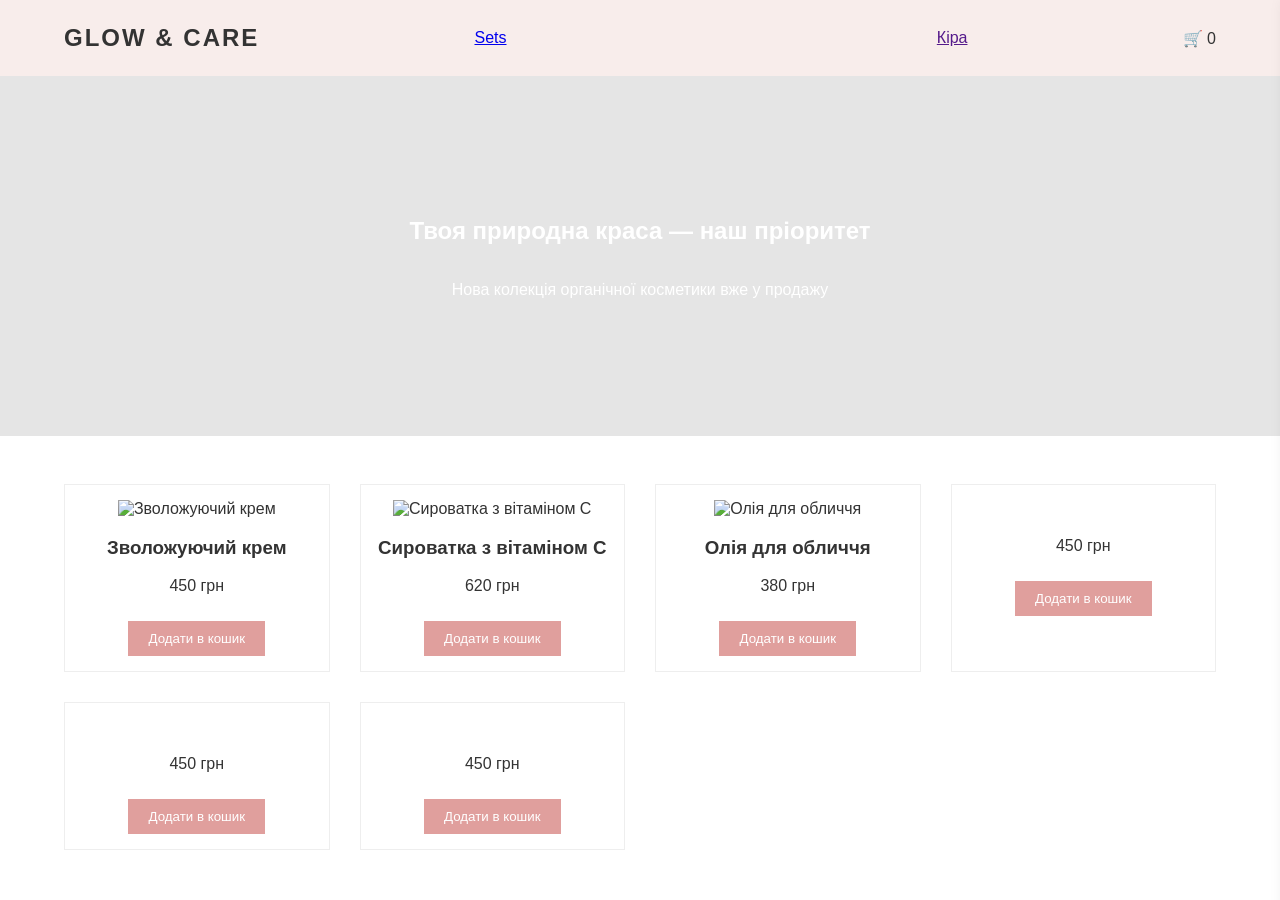
==== index.html @ f3d10729 "Add files via upload" ====
<!DOCTYPE html>
<html lang="uk">
<head>
    <meta charset="UTF-8">
    <meta name="viewport" content="width=device-width, initial-scale=1.0">
    <title>Glow & Care | Cosmetics store</title>
    <link rel="stylesheet" href="style.css">
</head>
<body>

    <header>
        <nav class="navbar">
            <div class="logo">GLOW & CARE</div>
            </div>
        <div class="deve"><a href="base_page/index1.html">Sets</a></div>
        <div class="deve"><a href=""></a></div>
        <div class="deve"><a href="">Кіра</a></div>
            <div class="cart-icon" onclick="toggleCart()">
                🛒 <span id="cart-count">0</span>
            </div>
        </nav>
    </header>

    <main>
        <section class="hero">
            <h1>Твоя природна краса — наш пріоритет</h1>
            <p>Нова колекція органічної косметики вже у продажу</p>
        </section>

        <section class="products" id="product-grid">
            </section>
    </main>

    <div id="cart-sidebar" class="sidebar">
        <div class="sidebar-header">
            <h2>Ваш кошик</h2>
            <span class="close-btn" onclick="toggleCart()">&times;</span>
        </div>
        <div id="cart-items"></div>
        <div class="cart-footer">
            <p>Разом: <span id="cart-total">0</span> грн</p>
            <button class="checkout-btn">Оформити замовлення</button>
        </div>
    </div>

    <script src="script.js"></script>
</body>
</html>
---- style.css ----
:root {
    --pink: #f8edeb;
    --dark-pink: #e09f9d;
    --accent: #d4a373;
    --text: #333;
}

body {
    font-family: 'Segoe UI', Tahoma, Geneva, Verdana, sans-serif;
    margin: 0;
    color: var(--text);
    background-color: #fff;
}

/* Навігація */
.navbar {
    display: flex;
    justify-content: space-between;
    align-items: center;
    padding: 1.5rem 5%;
    background: var(--pink);
    position: sticky;
    top: 0;
    z-index: 100;
}

.logo { font-weight: bold; font-size: 1.5rem; letter-spacing: 2px; }
.nav-links { list-style: none; display: flex; gap: 20px; }
.nav-links a { text-decoration: none; color: var(--text); font-weight: 500; }

/* Геро-секція */
.hero {
    height: 40vh;
    background: linear-gradient(rgba(0,0,0,0.1), rgba(0,0,0,0.1)), url('https://images.unsplash.com/photo-1596462502278-27bfdc4033c8?auto=format&fit=crop&w=800&q=80') center/cover;
    display: flex;
    flex-direction: column;
    justify-content: center;
    align-items: center;
    color: white;
    text-align: center;
}

/* Товари */
.products {
    display: grid;
    grid-template-columns: repeat(auto-fit, minmax(250px, 1fr));
    gap: 30px;
    padding: 3rem 5%;
}

.product-card {
    border: 1px solid #eee;
    padding: 15px;
    text-align: center;
    transition: 0.3s;
}

.product-card:hover { box-shadow: 0 10px 20px rgba(0,0,0,0.05); }
.product-card img { max-width: 100%; height: 200px; object-fit: cover; }

.btn-add {
    background: var(--dark-pink);
    color: white;
    border: none;
    padding: 10px 20px;
    cursor: pointer;
    margin-top: 10px;
}

/* Кошик */
.sidebar {
    position: fixed;
    right: -350px;
    top: 0;
    width: 300px;
    height: 100%;
    background: white;
    box-shadow: -5px 0 15px rgba(0,0,0,0.1);
    transition: 0.4s;
    padding: 20px;
    z-index: 1000;
}

.sidebar.active { right: 0; }
.sidebar-header { display: flex; justify-content: space-between; border-bottom: 1px solid #eee; }
.close-btn { cursor: pointer; font-size: 2rem; }
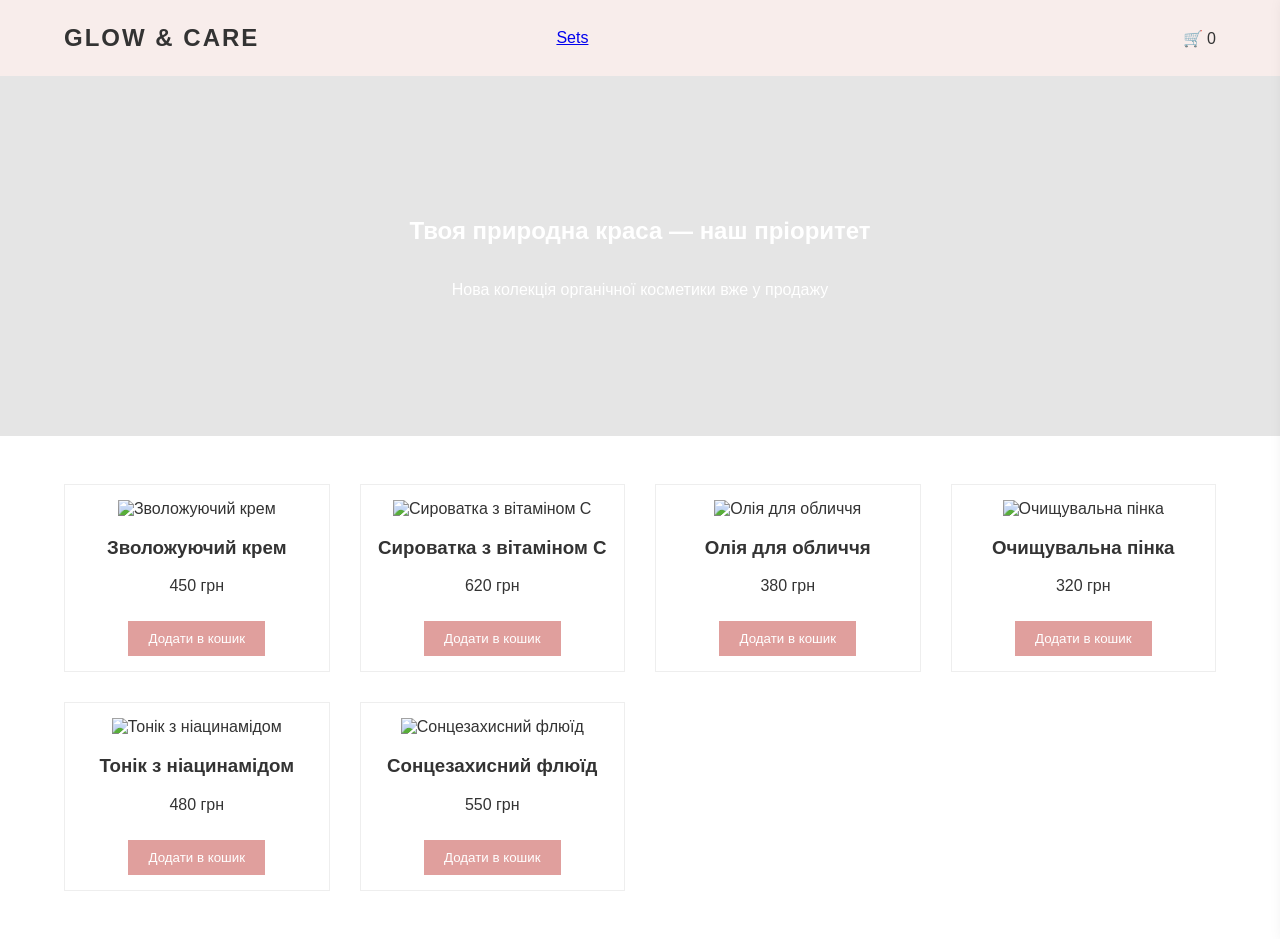
==== commit 64fc9699: "Update index.html" ====
--- a/index.html
+++ b/index.html
@@ -14,7 +14,6 @@
             </div>
         <div class="deve"><a href="base_page/index1.html">Sets</a></div>
         <div class="deve"><a href=""></a></div>
-        <div class="deve"><a href="">Кіра</a></div>
             <div class="cart-icon" onclick="toggleCart()">
                 🛒 <span id="cart-count">0</span>
             </div>
@@ -45,4 +44,4 @@
 
     <script src="script.js"></script>
 </body>
-</html>+</html>
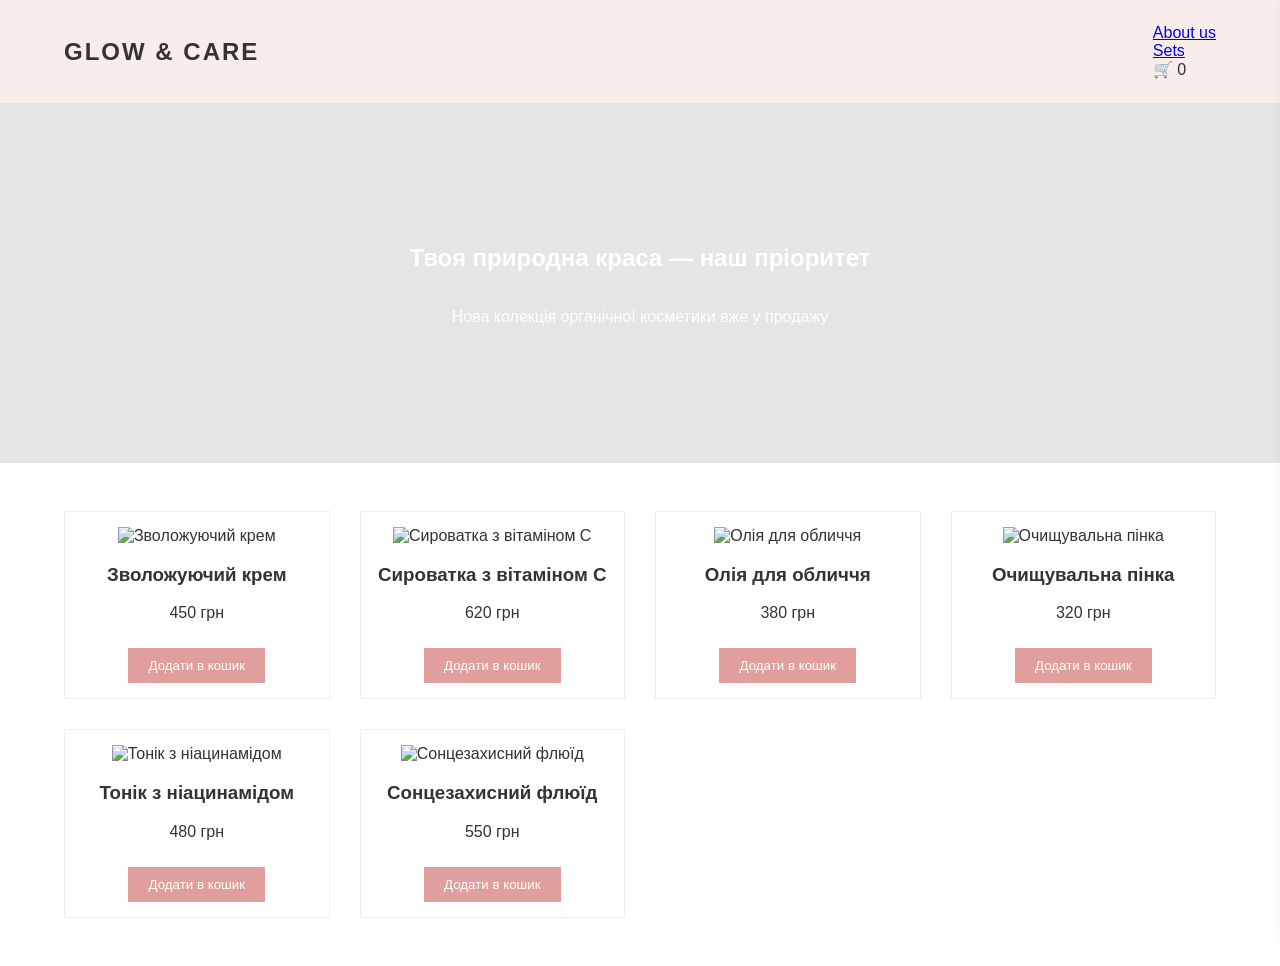
==== commit 09e85753: "Update index.html" ====
--- a/index.html
+++ b/index.html
@@ -11,11 +11,12 @@
     <header>
         <nav class="navbar">
             <div class="logo">GLOW & CARE</div>
-            </div>
-        <div class="deve"><a href="base_page/index1.html">Sets</a></div>
-        <div class="deve"><a href=""></a></div>
-            <div class="cart-icon" onclick="toggleCart()">
-                🛒 <span id="cart-count">0</span>
+            <div class="nav-menu">
+                <div class="deve"><a href="index1.html">About us</a></div>
+                <div class="deve"><a href="index2.html">Sets</a></div>
+                <div class="cart-icon" onclick="toggleCart()">
+                    🛒 <span id="cart-count">0</span>
+                </div>
             </div>
         </nav>
     </header>
@@ -35,9 +36,15 @@
             <h2>Ваш кошик</h2>
             <span class="close-btn" onclick="toggleCart()">&times;</span>
         </div>
-        <div id="cart-items"></div>
+        
+        <div id="cart-items">
+            </div>
+
         <div class="cart-footer">
-            <p>Разом: <span id="cart-total">0</span> грн</p>
+            <div class="total-row">
+                <p>Разом: <span id="cart-total">0</span> грн</p>
+                <button class="pay-btn" onclick="showPaymentError()">Оплатити</button>
+            </div>
             <button class="checkout-btn">Оформити замовлення</button>
         </div>
     </div>
